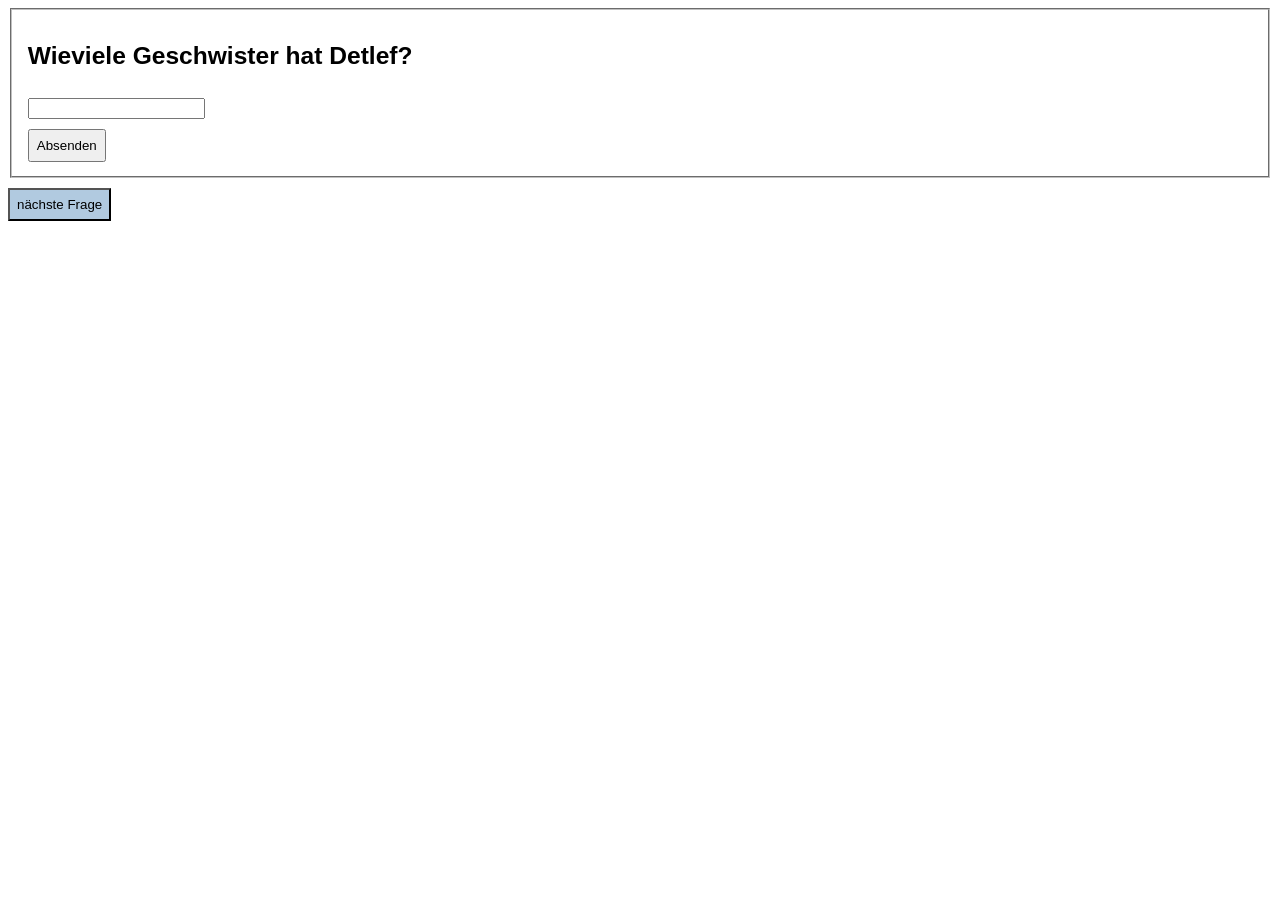
==== main.html @ 2e19454a "single page umgebaut" ====
<!doctype html>
<html lang="en">
  <head>
    <meta charset="UTF-8" />
    <meta name="viewport" content="width=device-width, initial-scale=1.0" />
    <title>Mainpage</title>
    <link rel="stylesheet" href="assets/css/style.css" />
  </head>
  <body>
    <main>
       <!-- <h2 id="frage"></h2>-->
            <fieldset>
               <h3 id="frage"></h3>
              <!-- <legend id="frage"></legend> -->
                <div id="antworten"></div>
                <div id="feedback"></div>
                <button type="button" id="richtigbtn">Absenden</button>
            </fieldset>
        <button id="nextBtn">nächste Frage</button>
    </main>
    <script src="assets/js/main.js"></script>
    <script src="assets/js/inhalt.js"></script>
  </body>
</html>
---- assets/css/style.css ----
img {
    height: auto;
    width: 70%;
    text-align: center;

}


button {
  transition: 0.3s;
}

button:hover {
  transform: scale(1.05);
}

body{
    font-size: 21px;
}
button{
    padding: 7px;
    margin-top: 10px;
    
}

#nextBtn{
    background-color: rgb(177, 202, 224);
}
*{
    font-family: 'Poppins', Arial, sans-serif;
}
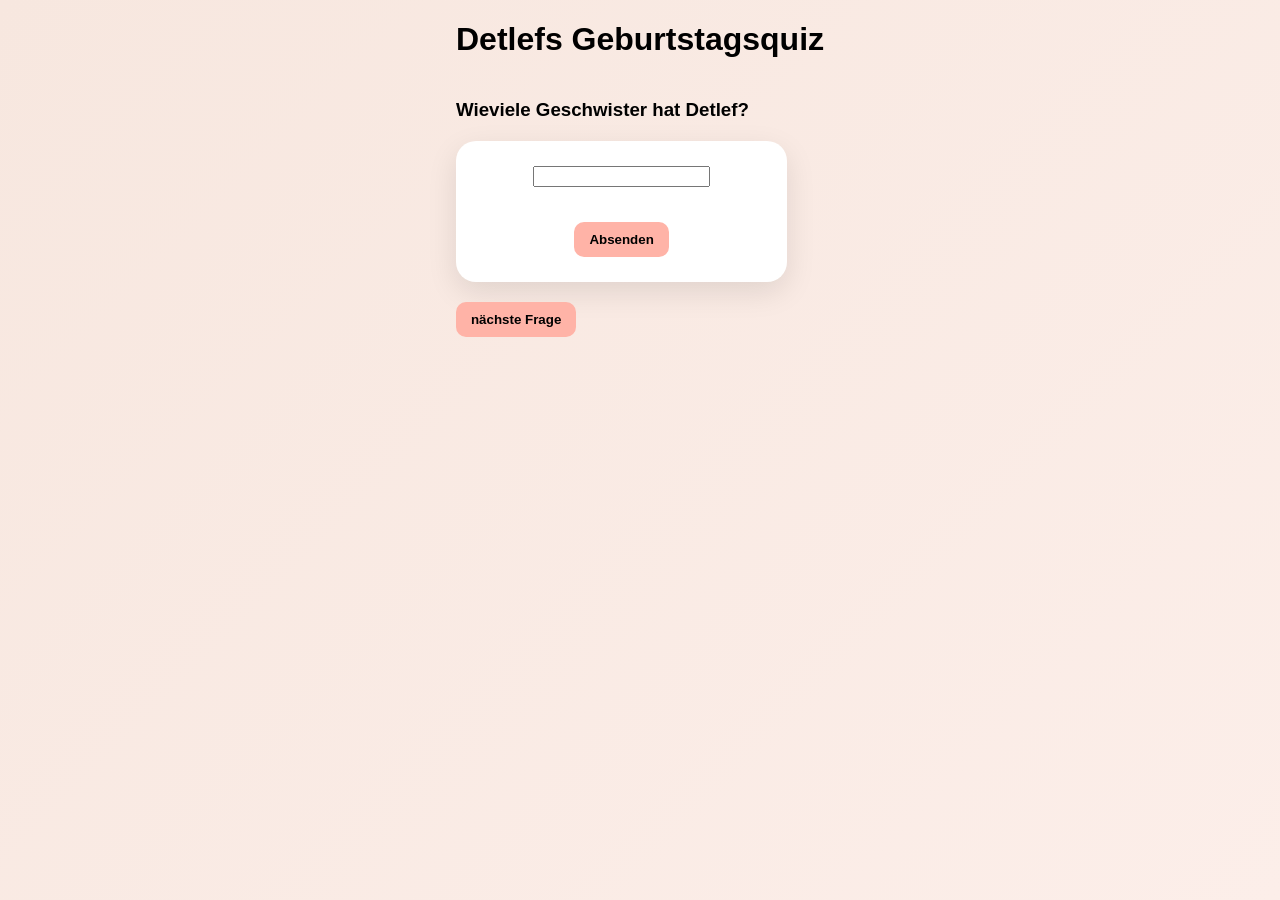
==== commit f9aa3240: "styling angepasst" ====
--- a/main.html
+++ b/main.html
@@ -4,18 +4,23 @@
     <meta charset="UTF-8" />
     <meta name="viewport" content="width=device-width, initial-scale=1.0" />
     <title>Mainpage</title>
-    <link rel="stylesheet" href="assets/css/style.css" />
+    <link rel="stylesheet" href="assets/css/style2.css" />
   </head>
   <body>
     <main>
+        <h1>Detlefs Geburtstagsquiz</h1>
        <!-- <h2 id="frage"></h2>-->
             <fieldset>
                <h3 id="frage"></h3>
               <!-- <legend id="frage"></legend> -->
-                <div id="antworten"></div>
+           <div id="container">
+              <div id="antworten"></div>
                 <div id="feedback"></div>
                 <button type="button" id="richtigbtn">Absenden</button>
+                </fieldset>
+            </div>
             </fieldset>
+            
         <button id="nextBtn">nächste Frage</button>
     </main>
     <script src="assets/js/main.js"></script>
--- a/assets/css/style2.css
+++ b/assets/css/style2.css
@@ -0,0 +1,91 @@
+
+* {
+  box-sizing: border-box;
+  font-family: 'Poppins', Arial, sans-serif;
+}
+
+body {
+  margin: 0;
+  font-size: 16px;
+  background: linear-gradient(135deg, #f7e7df, #fceee9);
+  display: flex;
+  justify-content: center;
+  /*align-items: center;*/
+  min-height: 100vh;
+}
+
+#container {
+  background: white;
+  padding: 25px;
+  border-radius: 20px;
+  width: 90%;
+  max-width: 500px;
+  box-shadow: 0 10px 30px rgba(0,0,0,0.1);
+  text-align: center;
+}
+
+h3 {
+  margin-bottom: 20px;
+}
+
+
+fieldset {
+  border: none;
+  padding: 0;
+  margin: 0;
+}
+
+label {
+  display: block;
+  margin: 10px 0;
+  cursor: pointer;
+}
+
+input[type="text"] {
+  padding: 8px;
+  border-radius: 8px;
+  border: 1px solid #ccc;
+  width: 80%;
+}
+
+button {
+  padding: 10px 15px;
+  margin-top: 15px;
+  border-radius: 10px;
+  border: none;
+  background: #ffb3a7;
+  cursor: pointer;
+  font-weight: bold;
+  transition: 0.2s;
+}
+
+button:hover {
+  transform: scale(1.05);
+  background: #ff9f8f;
+}
+
+#nextBtn {
+  margin-top: 20px;
+}
+
+#feedback {
+  margin-top: 20px;
+  font-weight: bold;
+}
+
+#feedback img {
+  width: 100px;
+  height: auto;
+  border-radius: 12px;
+  margin: 10px;
+}
+
+#feedback {
+  display: flex;
+  flex-direction: column;
+  align-items: center;
+}
+
+#feedback img {
+  display: inline-block;
+}
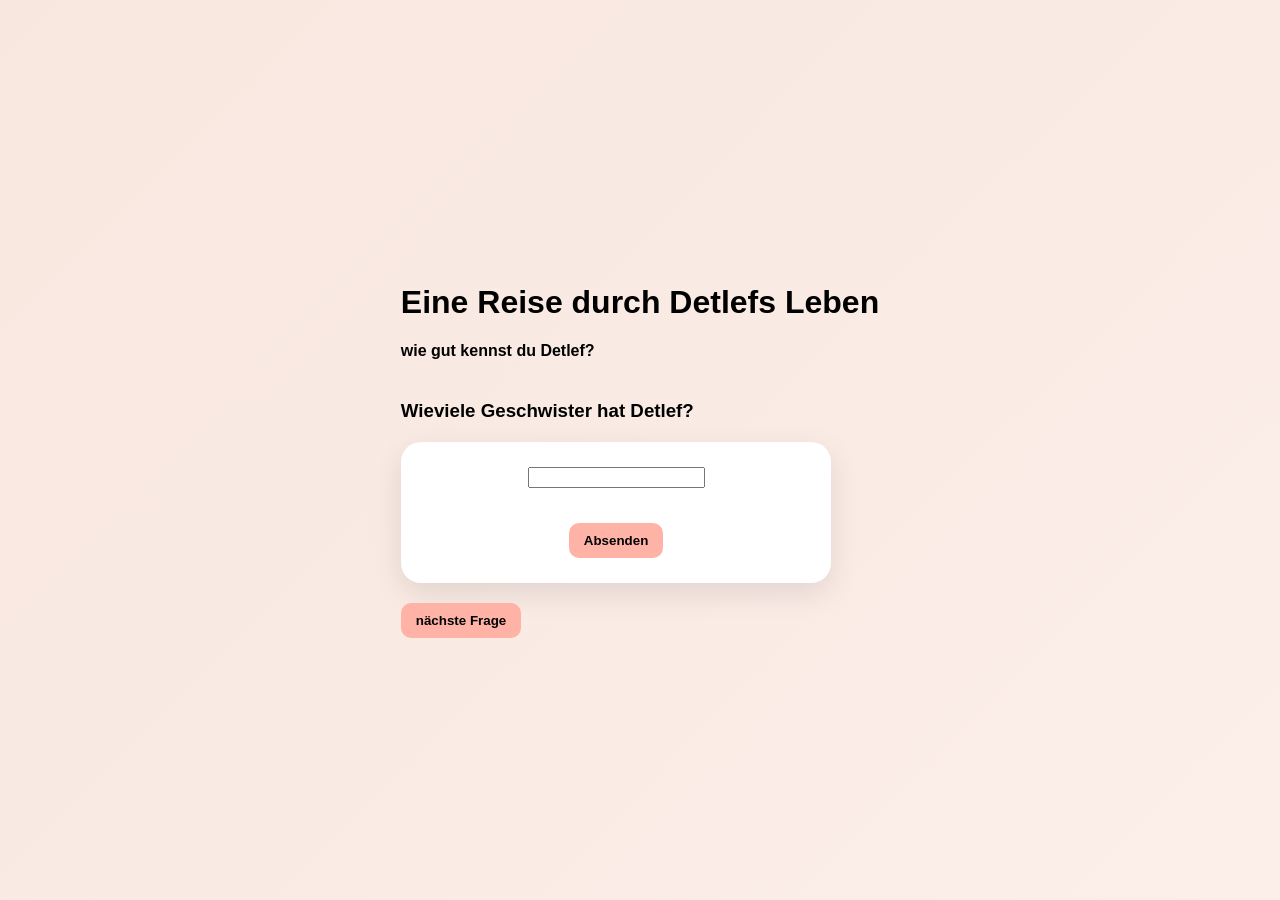
==== commit b0d616c6: "aufgebräumt und frgen hinzugefügt" ====
--- a/main.html
+++ b/main.html
@@ -8,7 +8,8 @@
   </head>
   <body>
     <main>
-        <h1>Detlefs Geburtstagsquiz</h1>
+        <h1>Eine Reise durch Detlefs Leben</h1>
+        <h4>wie gut kennst du Detlef?</h4>
        <!-- <h2 id="frage"></h2>-->
             <fieldset>
                <h3 id="frage"></h3>
--- a/assets/css/style2.css
+++ b/assets/css/style2.css
@@ -10,7 +10,7 @@
   background: linear-gradient(135deg, #f7e7df, #fceee9);
   display: flex;
   justify-content: center;
-  /*align-items: center;*/
+  align-items: center;
   min-height: 100vh;
 }
 
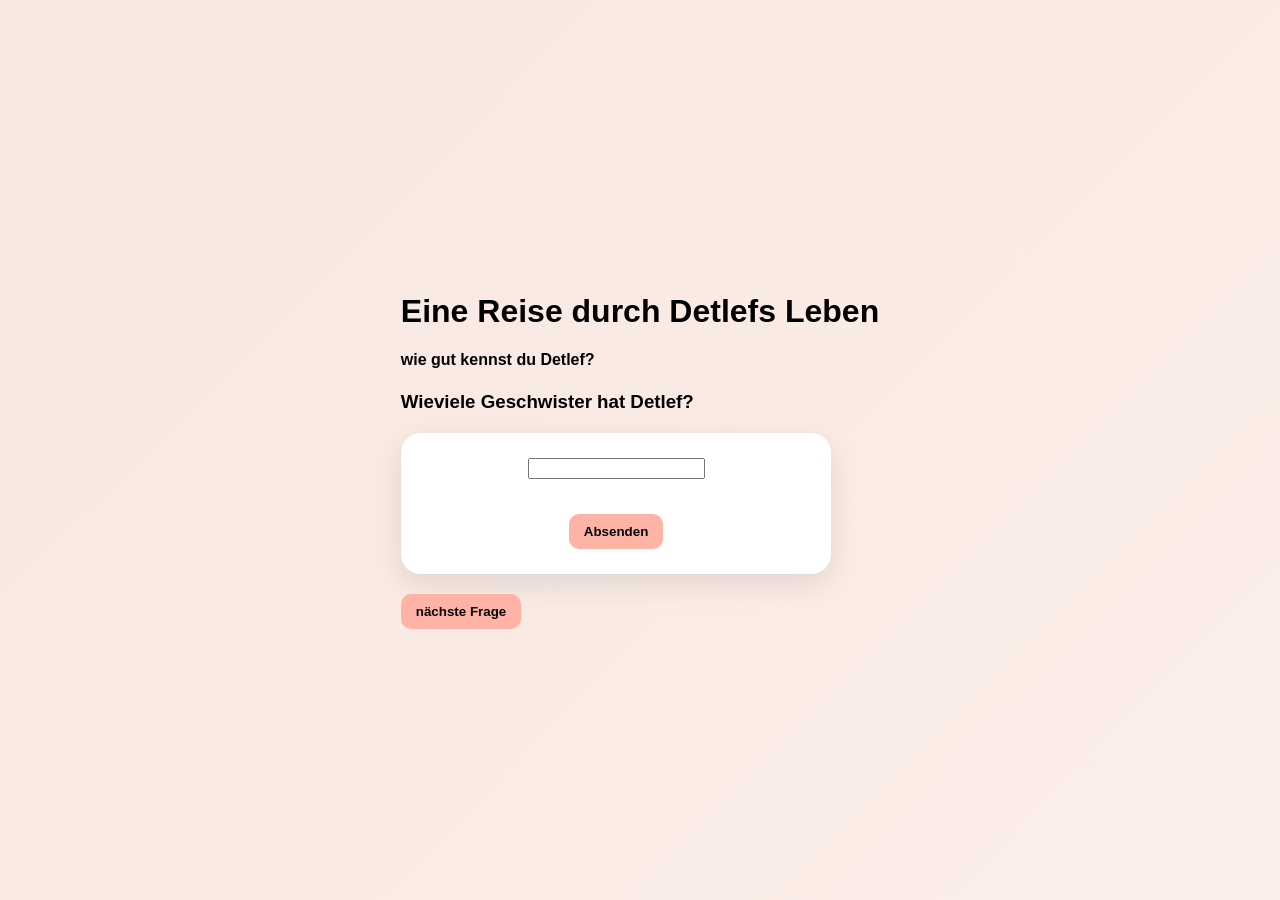
==== commit 292be11b: "handy breakpoint" ====
--- a/main.html
+++ b/main.html
@@ -8,12 +8,12 @@
   </head>
   <body>
     <main>
+            <fieldset>
         <h1>Eine Reise durch Detlefs Leben</h1>
         <h4>wie gut kennst du Detlef?</h4>
-       <!-- <h2 id="frage"></h2>-->
-            <fieldset>
+       
                <h3 id="frage"></h3>
-              <!-- <legend id="frage"></legend> -->
+             
            <div id="container">
               <div id="antworten"></div>
                 <div id="feedback"></div>
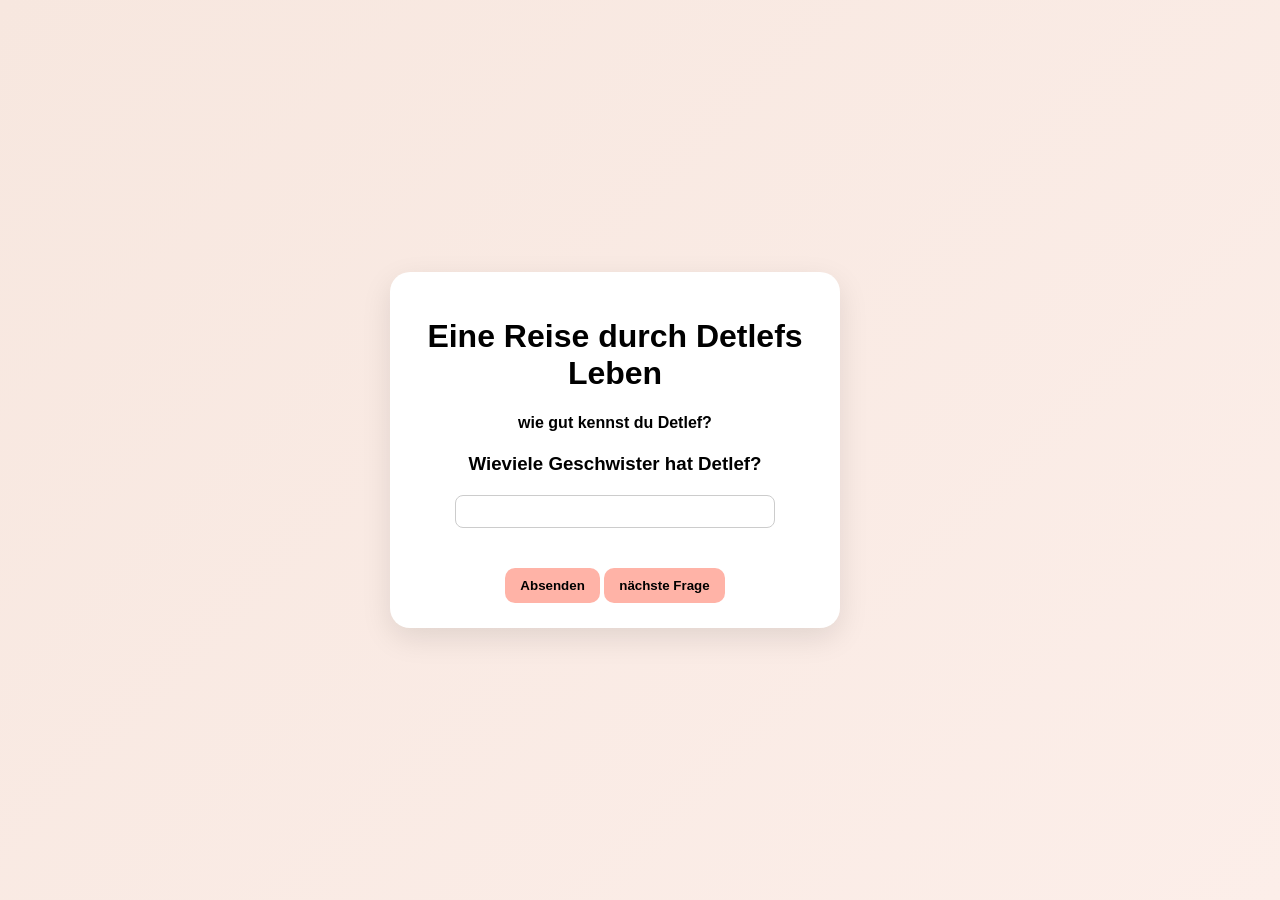
==== commit 8566302b: "verbesserung" ====
--- a/main.html
+++ b/main.html
@@ -8,23 +8,20 @@
   </head>
   <body>
     <main>
-            <fieldset>
+      <div id="container">
         <h1>Eine Reise durch Detlefs Leben</h1>
         <h4>wie gut kennst du Detlef?</h4>
-       
-               <h3 id="frage"></h3>
-             
-           <div id="container">
-              <div id="antworten"></div>
-                <div id="feedback"></div>
-                <button type="button" id="richtigbtn">Absenden</button>
-                </fieldset>
-            </div>
-            </fieldset>
-            
+
+        <h3 id="frage"></h3>
+
+        <div id="antworten"></div>
+        <div id="feedback"></div>
+        <button type="button" id="richtigbtn">Absenden</button>
+
         <button id="nextBtn">nächste Frage</button>
+      </div>
     </main>
     <script src="assets/js/main.js"></script>
     <script src="assets/js/inhalt.js"></script>
   </body>
-</html>
+</html>
--- a/assets/css/style2.css
+++ b/assets/css/style2.css
@@ -88,4 +88,113 @@
 
 #feedback img {
   display: inline-block;
-}+}
+@media (max-width: 768px){
+   * {
+  box-sizing: border-box;
+  font-family: 'Poppins', Arial, sans-serif;
+}
+
+body {
+  margin: 0;
+  background: linear-gradient(135deg, #f7e7df, #fceee9);
+}
+
+#container {
+  padding: 20px;
+  max-width: 500px;
+  margin: auto;
+}
+
+#frage {
+  font-size: 1.4rem;
+  margin-bottom: 20px;
+}
+
+label {
+  display: block;
+  background: white;
+  padding: 12px;
+  margin-bottom: 10px;
+  border-radius: 12px;
+  cursor: pointer;
+  font-size: 1rem;
+  box-shadow: 0 3px 10px rgba(0,0,0,0.05);
+}
+
+/* Klick-Effekt */
+label:active {
+  transform: scale(0.98);
+}
+
+/* Inputs größer */
+input[type="radio"],
+input[type="checkbox"] {
+  transform: scale(1.3);
+  margin-right: 10px;
+}
+
+/* Textfeld */
+input[type="text"] {
+  width: 100%;
+  padding: 12px;
+  border-radius: 10px;
+  border: 1px solid #ccc;
+  font-size: 1rem;
+}
+
+/* Buttons */
+button {
+  width: 100%;
+  padding: 15px;
+  margin-top: 15px;
+  border: none;
+  border-radius: 12px;
+  background: #ffb3a7;
+  font-size: 1rem;
+  font-weight: bold;
+  cursor: pointer;
+  transition: 0.2s;
+}
+
+button:active {
+  transform: scale(0.97);
+}
+
+#nextBtn {
+  background: #ffd6a5;
+}
+
+#feedback {
+  margin-top: 20px;
+  text-align: center;
+  font-weight: bold;
+}
+
+#feedback {
+  display: flex;
+  flex-wrap: wrap;
+  justify-content: center;
+}
+
+#feedback img {
+  width: 45%;
+  max-width: 150px;
+  border-radius: 12px;
+  margin: 5px;
+}
+
+h1,h2,h3, h4{
+  text-align: center;
+}
+
+input[type="text"] {
+    width: 100%;
+    padding: 12px;
+    font-size: 16px;
+    border-radius: 10px;
+}
+input:not([type="radio"]):not([type="checkbox"]) {
+  font-size: 16px;
+}
+}
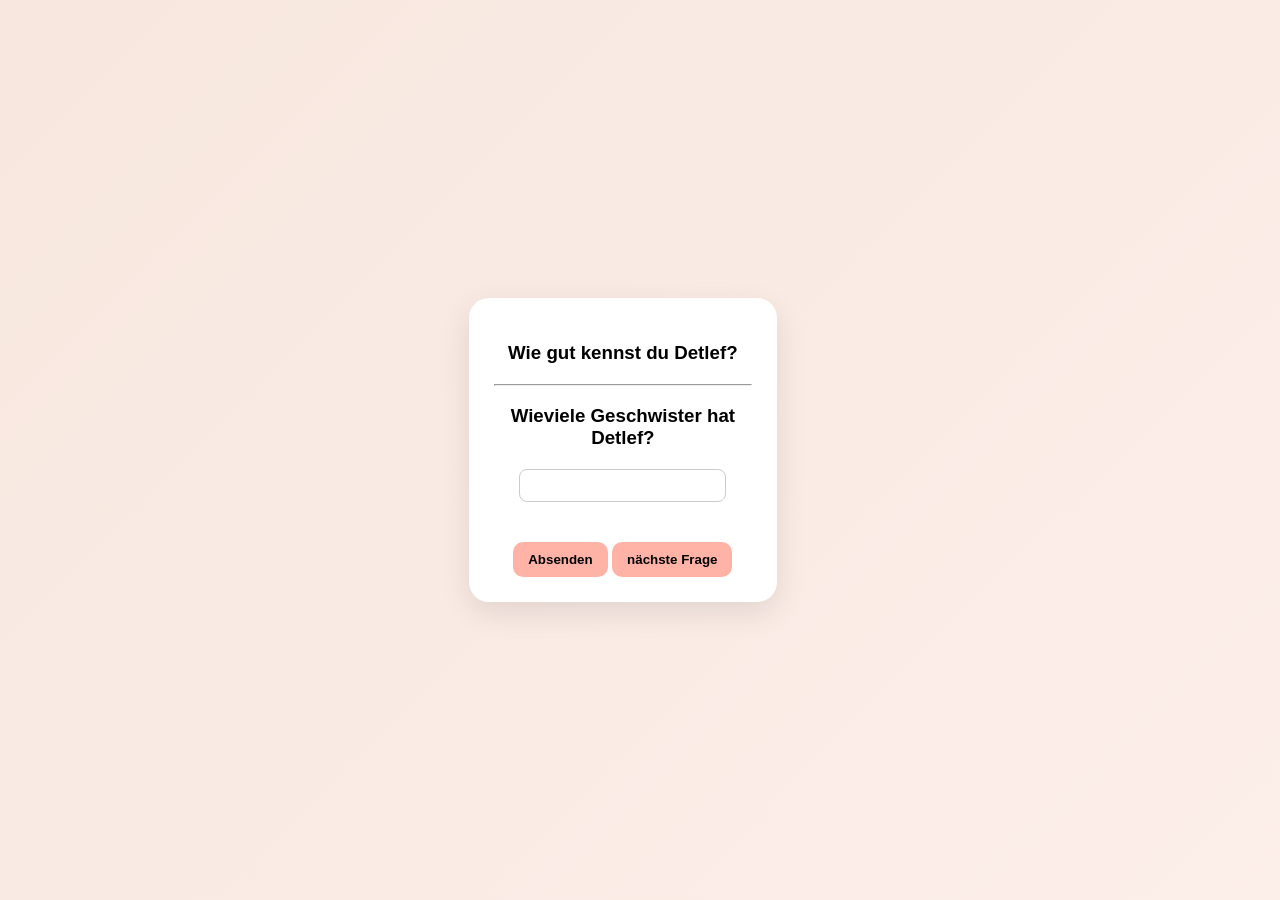
==== commit c1f4d0c3: "verbesserung" ====
--- a/main.html
+++ b/main.html
@@ -9,9 +9,9 @@
   <body>
     <main>
       <div id="container">
-        <h1>Eine Reise durch Detlefs Leben</h1>
-        <h4>wie gut kennst du Detlef?</h4>
-
+       
+        <h3>Wie gut kennst du Detlef?</h3>
+        <hr>
         <h3 id="frage"></h3>
 
         <div id="antworten"></div>
--- a/assets/css/style2.css
+++ b/assets/css/style2.css
@@ -197,4 +197,10 @@
 input:not([type="radio"]):not([type="checkbox"]) {
   font-size: 16px;
 }
-}
+h4{
+  margin-top: 5px;
+}
+h2{
+  margin-bottom: 5px;
+}
+}
